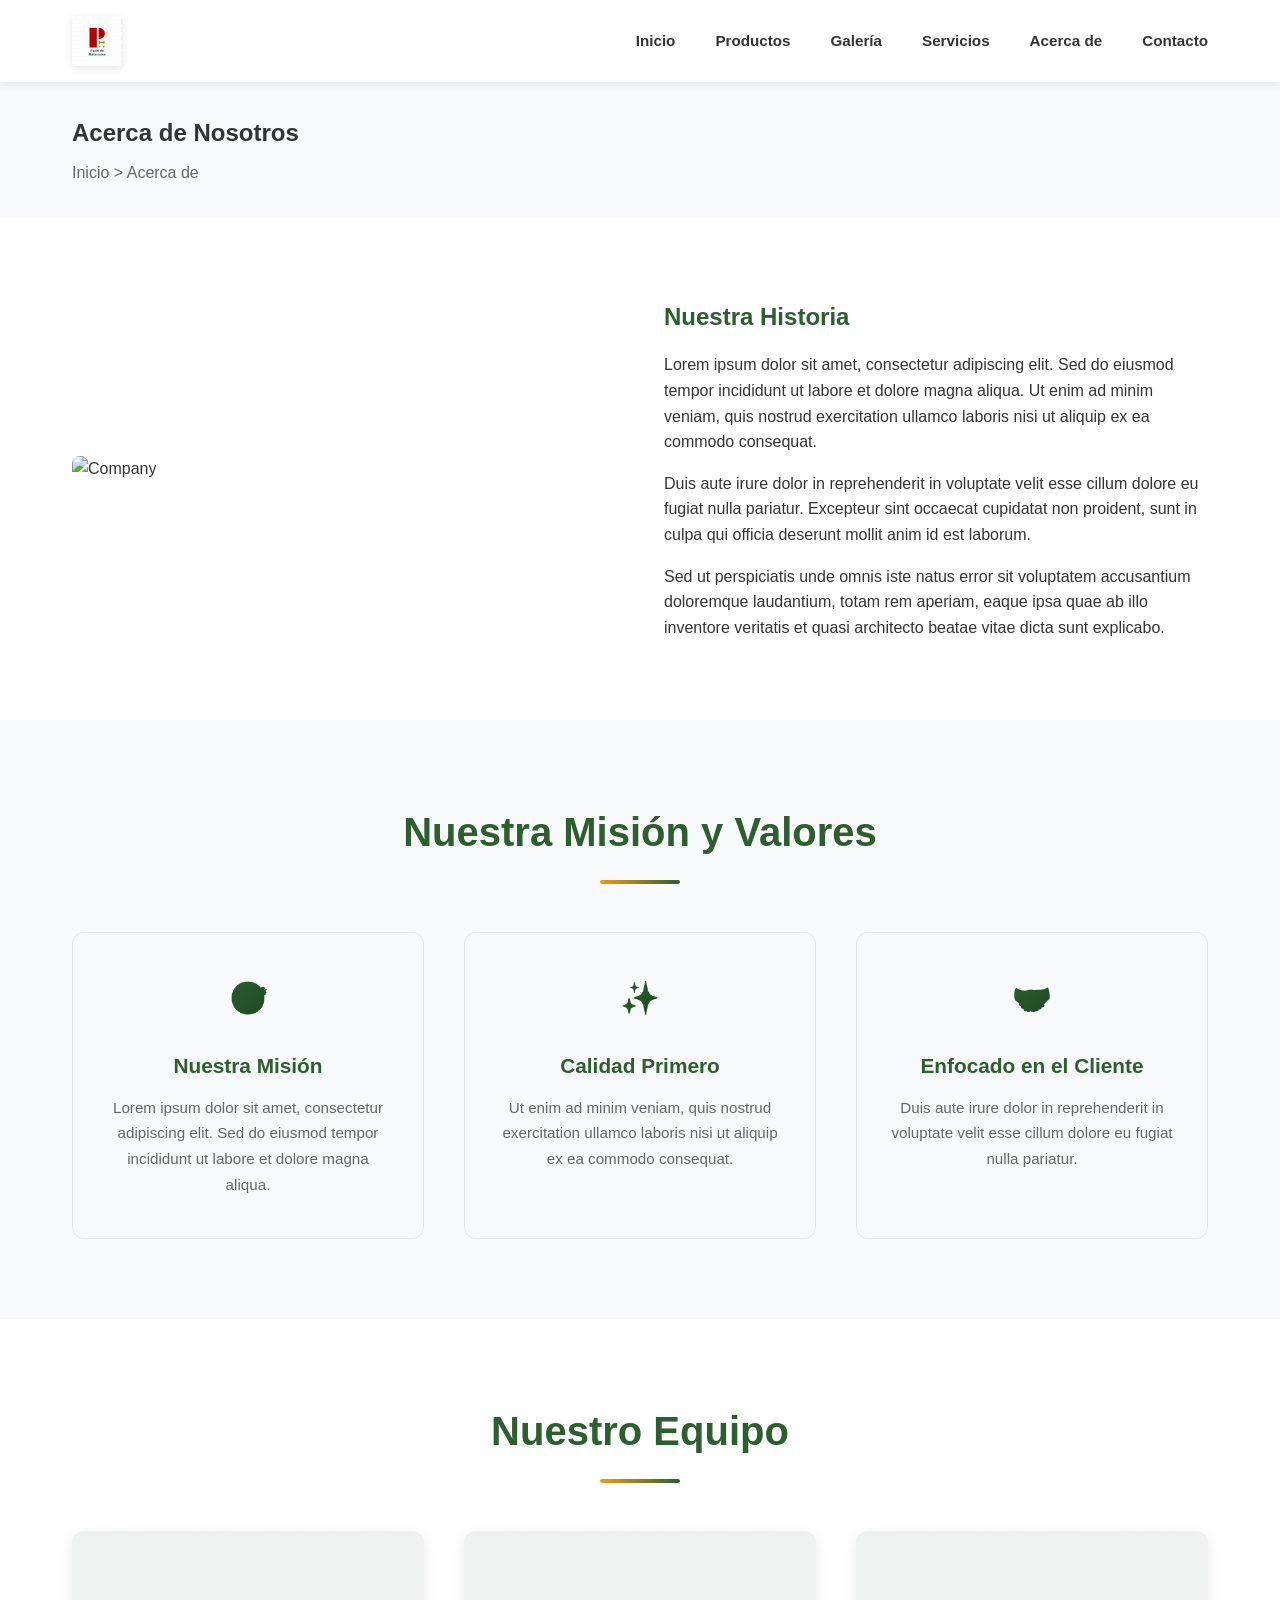
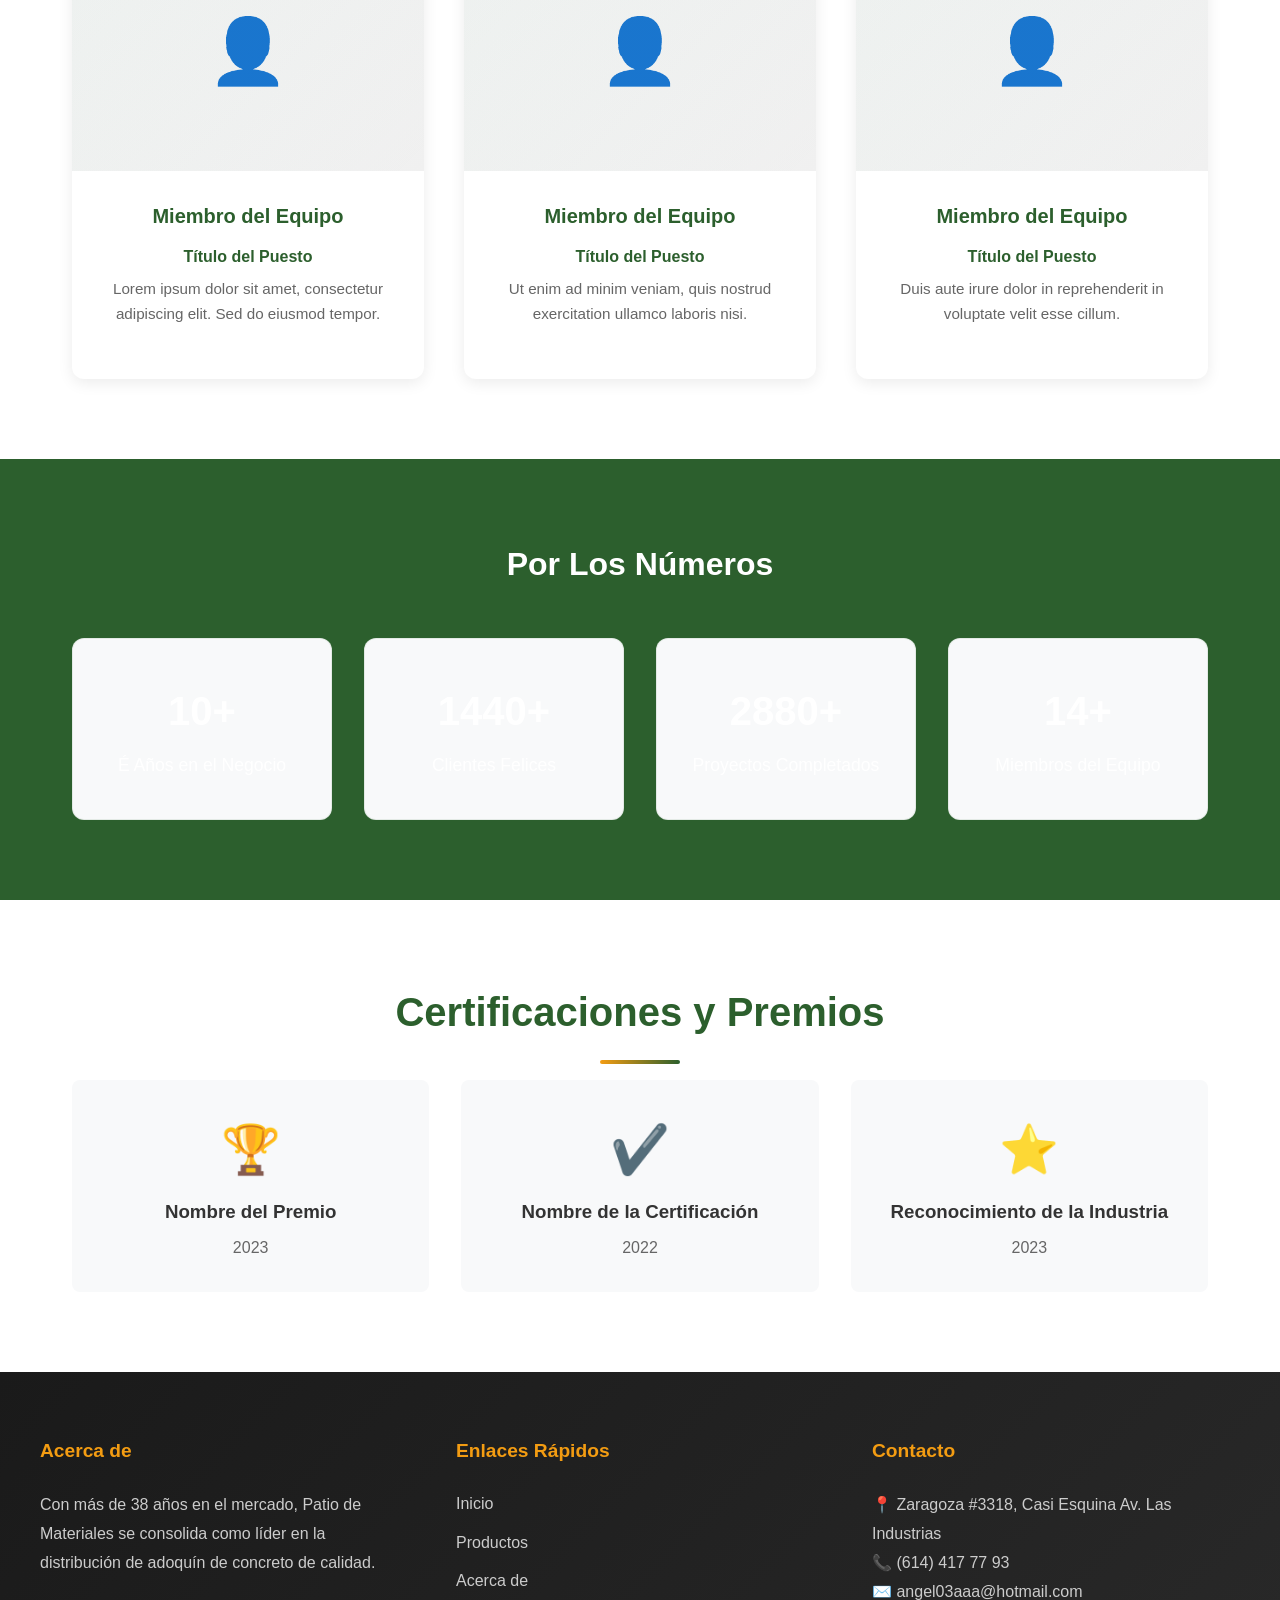
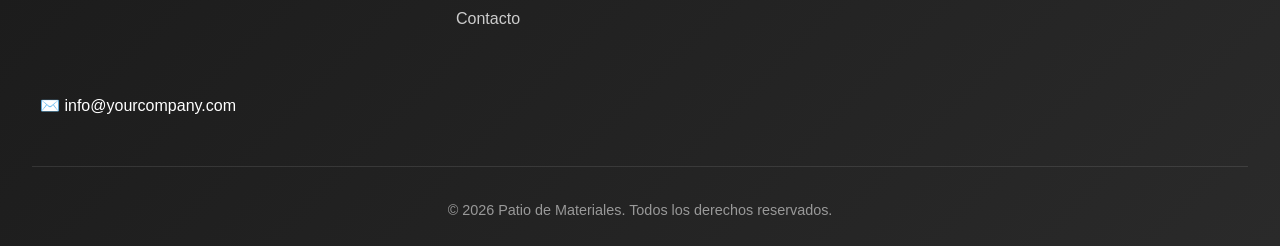
==== pages/about.html @ f094f56f "update" ====
<!DOCTYPE html>
<html lang="en">

<head>
    <meta charset="UTF-8">
    <meta name="viewport" content="width=device-width, initial-scale=1.0">
    <meta name="description" content="About Us - Learn more about our company">
    <title>Acerca de - Patio de Materiales</title>
    <link rel="stylesheet" href="../assets/css/style.css">
</head>

<body>
    <!-- HEADER -->
    <header>
        <div class="header-container">
            <a href="../index.html" class="logo">
                <img src="../assets/images/logo.png" alt="Logo Patio de Materiales">
            </a>
            <nav>
                <ul>
                    <li><a href="../index.html">Inicio</a></li>
                    <li><a href="products.html">Productos</a></li>
                    <li><a href="gallery.html">Galería</a></li>
                    <li><a href="services.html">Servicios</a></li>
                    <li><a href="about.html">Acerca de</a></li>
                    <li><a href="contact.html">Contacto</a></li>
                </ul>
            </nav>
            <button class="mobile-menu-btn">☰</button>
        </div>
    </header>

    <!-- PAGE TITLE -->
    <section style="background-color: var(--bg-light); padding: 2rem 2rem;">
        <div class="container">
            <h1 style="margin-bottom: 0.5rem;">Acerca de Nosotros</h1>
            <p style="color: var(--text-light);">Inicio > Acerca de</p>
        </div>
    </section>

    <!-- COMPANY STORY SECTION -->
    <section class="section">
        <div class="container">
            <div style="display: grid; grid-template-columns: 1fr 1fr; gap: 3rem; align-items: center;">
                <div>
                    <img src="../assets/images/about-image.jpg" alt="Company" style="width: 100%; border-radius: 8px;">
                </div>
                <div>
                    <h2 style="color: var(--primary-color); margin-bottom: 1rem;">Nuestra Historia</h2>
                    <p style="margin-bottom: 1rem;">Lorem ipsum dolor sit amet, consectetur adipiscing elit. Sed do
                        eiusmod tempor incididunt ut labore et dolore magna aliqua. Ut enim ad minim veniam, quis
                        nostrud exercitation ullamco laboris nisi ut aliquip ex ea commodo consequat.</p>
                    <p style="margin-bottom: 1rem;">Duis aute irure dolor in reprehenderit in voluptate velit esse
                        cillum dolore eu fugiat nulla pariatur. Excepteur sint occaecat cupidatat non proident, sunt in
                        culpa qui officia deserunt mollit anim id est laborum.</p>
                    <p>Sed ut perspiciatis unde omnis iste natus error sit voluptatem accusantium doloremque laudantium,
                        totam rem aperiam, eaque ipsa quae ab illo inventore veritatis et quasi architecto beatae vitae
                        dicta sunt explicabo.</p>
                </div>
            </div>
        </div>
    </section>

    <!-- MISSION & VALUES -->
    <section class="section" style="background-color: var(--bg-light);">
        <div class="container">
            <h2 class="section-title">Nuestra Misión y Valores</h2>
            <div class="feature-grid">
                <div class="feature-card">
                    <div class="feature-icon" style="font-size: 2rem;">🎯</div>
                    <h3 class="feature-title">Nuestra Misión</h3>
                    <p class="feature-description">Lorem ipsum dolor sit amet, consectetur adipiscing elit. Sed do
                        eiusmod tempor incididunt ut labore et dolore magna aliqua.</p>
                </div>
                <div class="feature-card">
                    <div class="feature-icon" style="font-size: 2rem;">✨</div>
                    <h3 class="feature-title">Calidad Primero</h3>
                    <p class="feature-description">Ut enim ad minim veniam, quis nostrud exercitation ullamco laboris
                        nisi ut aliquip ex ea commodo consequat.</p>
                </div>
                <div class="feature-card">
                    <div class="feature-icon" style="font-size: 2rem;">🤝</div>
                    <h3 class="feature-title">Enfocado en el Cliente</h3>
                    <p class="feature-description">Duis aute irure dolor in reprehenderit in voluptate velit esse cillum
                        dolore eu fugiat nulla pariatur.</p>
                </div>
            </div>
        </div>
    </section>

    <!-- TEAM SECTION -->
    <section class="section">
        <div class="container">
            <h2 class="section-title">Nuestro Equipo</h2>
            <div class="product-grid">
                <!-- TEAM MEMBER 1 -->
                <div class="product-card" style="text-align: center;">
                    <div class="product-image" style="background-color: #f0f0f0; font-size: 4rem;">👤</div>
                    <div class="product-info">
                        <h3 class="product-title">Miembro del Equipo</h3>
                        <p style="color: var(--primary-color); font-weight: 600; margin-bottom: 0.5rem;">Título del
                            Puesto
                        </p>
                        <p class="product-description">Lorem ipsum dolor sit amet, consectetur adipiscing elit. Sed do
                            eiusmod tempor.</p>
                    </div>
                </div>

                <!-- TEAM MEMBER 2 -->
                <div class="product-card" style="text-align: center;">
                    <div class="product-image" style="background-color: #f0f0f0; font-size: 4rem;">👤</div>
                    <div class="product-info">
                        <h3 class="product-title">Miembro del Equipo</h3>
                        <p style="color: var(--primary-color); font-weight: 600; margin-bottom: 0.5rem;">Título del
                            Puesto
                        </p>
                        <p class="product-description">Ut enim ad minim veniam, quis nostrud exercitation ullamco
                            laboris nisi.</p>
                    </div>
                </div>

                <!-- TEAM MEMBER 3 -->
                <div class="product-card" style="text-align: center;">
                    <div class="product-image" style="background-color: #f0f0f0; font-size: 4rem;">👤</div>
                    <div class="product-info">
                        <h3 class="product-title">Miembro del Equipo</h3>
                        <p style="color: var(--primary-color); font-weight: 600; margin-bottom: 0.5rem;">Título del
                            Puesto
                        </p>
                        <p class="product-description">Duis aute irure dolor in reprehenderit in voluptate velit esse
                            cillum.</p>
                    </div>
                </div>
            </div>
        </div>
    </section>

    <!-- ACHIEVEMENTS SECTION -->
    <section class="section" style="background-color: var(--primary-color); color: white;">
        <div class="container">
            <h2 style="text-align: center; font-size: 2rem; margin-bottom: 3rem;">Por Los Números</h2>
            <div class="feature-grid" style="gap: 2rem;">
                <div class="feature-card">
                    <h3 style="font-size: 2.5rem; font-weight: bold; margin-bottom: 0.5rem;"><span
                            data-counter="38">0</span>+</h3>
                    <p style="font-size: 1.1rem;">É Años en el Negocio</p>
                </div>
                <div class="feature-card">
                    <h3 style="font-size: 2.5rem; font-weight: bold; margin-bottom: 0.5rem;"><span
                            data-counter="5000">0</span>+</h3>
                    <p style="font-size: 1.1rem;">Clientes Felices</p>
                </div>
                <div class="feature-card">
                    <h3 style="font-size: 2.5rem; font-weight: bold; margin-bottom: 0.5rem;"><span
                            data-counter="10000">0</span>+</h3>
                    <p style="font-size: 1.1rem;">Proyectos Completados</p>
                </div>
                <div class="feature-card">
                    <h3 style="font-size: 2.5rem; font-weight: bold; margin-bottom: 0.5rem;"><span
                            data-counter="50">0</span>+</h3>
                    <p style="font-size: 1.1rem;">Miembros del Equipo</p>
                </div>
            </div>
        </div>
    </section>

    <!-- CERTIFICATIONS SECTION -->
    <section class="section">
        <div class="container">
            <h2 class="section-title">Certificaciones y Premios</h2>
            <div
                style="display: grid; grid-template-columns: repeat(auto-fit, minmax(200px, 1fr)); gap: 2rem; text-align: center;">
                <div style="padding: 2rem; background-color: var(--bg-light); border-radius: 8px;">
                    <p style="font-size: 3rem; margin-bottom: 0.5rem;">🏆</p>
                    <h3 style="margin-bottom: 0.5rem;">Nombre del Premio</h3>
                    <p style="color: var(--text-light);">2023</p>
                </div>
                <div style="padding: 2rem; background-color: var(--bg-light); border-radius: 8px;">
                    <p style="font-size: 3rem; margin-bottom: 0.5rem;">✔️</p>
                    <h3 style="margin-bottom: 0.5rem;">Nombre de la Certificación</h3>
                    <p style="color: var(--text-light);">2022</p>
                </div>
                <div style="padding: 2rem; background-color: var(--bg-light); border-radius: 8px;">
                    <p style="font-size: 3rem; margin-bottom: 0.5rem;">⭐</p>
                    <h3 style="margin-bottom: 0.5rem;">Reconocimiento de la Industria</h3>
                    <p style="color: var(--text-light);">2023</p>
                </div>
            </div>
        </div>
    </section>

    <!-- FOOTER -->
    <footer>
        <div class="footer-container">
            <div class="footer-grid">
                <div class="footer-section">
                    <h3>Acerca de</h3>
                    <p>Con más de 38 años en el mercado, Patio de Materiales se consolida como líder en la distribución
                        de adoquín de concreto de calidad.</p>
                </div>
                <div class="footer-section">
                    <h3>Enlaces Rápidos</h3>
                    <ul>
                        <li><a href="../index.html">Inicio</a></li>
                        <li><a href="products.html">Productos</a></li>
                        <li><a href="about.html">Acerca de</a></li>
                        <li><a href="contact.html">Contacto</a></li>
                    </ul>
                </div>
                <div class="footer-section">
                    <h3>Contacto</h3>
                    <p>📍 Zaragoza #3318, Casi Esquina Av. Las Industrias</p>
                    <p>📞 (614) 417 77 93</p>
                    <p>✉️ angel03aaa@hotmail.com</p>
                </div>
                <p>✉️ info@yourcompany.com</p>
            </div>
        </div>
        <div class="footer-bottom">
            <p>&copy; 2026 Patio de Materiales. Todos los derechos reservados.</p>
        </div>
        </div>
    </footer>

    <script src="../assets/js/main.js"></script>
</body>

</html>
---- assets/css/style.css ----
/* ========================================
   GENERAL STYLES & RESET
   ======================================== */
* {
    margin: 0;
    padding: 0;
    box-sizing: border-box;
}

:root {
    --primary-color: #2c5f2d;
    --secondary-color: #f39c12;
    --text-dark: #333333;
    --text-light: #666666;
    --bg-light: #f8f9fa;
    --bg-white: #ffffff;
    --border-color: #e0e0e0;
    --shadow: 0 2px 8px rgba(0, 0, 0, 0.1);
    --transition: all 0.3s ease;
}

html {
    scroll-behavior: smooth;
}

body {
    font-family: 'Segoe UI', Tahoma, Geneva, Verdana, sans-serif;
    color: var(--text-dark);
    line-height: 1.6;
    background-color: var(--bg-white);
}

/* ========================================
   HEADER & NAVIGATION
   ======================================== */
header {
    background-color: var(--bg-white);
    box-shadow: 0 2px 8px rgba(0, 0, 0, 0.08);
    position: sticky;
    top: 0;
    z-index: 100;
    transition: box-shadow 0.3s ease;
}

header:hover {
    box-shadow: 0 4px 12px rgba(0, 0, 0, 0.12);
}

.header-container {
    max-width: 1200px;
    margin: 0 auto;
    padding: 1rem 2rem;
    display: flex;
    justify-content: space-between;
    align-items: center;
}

.logo {
    font-size: 1.6rem;
    font-weight: 700;
    color: var(--primary-color);
    text-decoration: none;
    display: flex;
    align-items: center;
    gap: 0.5rem;
}

.logo img {
    height: 50px;
    width: auto;
    filter: drop-shadow(0 2px 4px rgba(0, 0, 0, 0.1));
}

nav ul {
    list-style: none;
    display: flex;
    gap: 2.5rem;
}

nav a {
    text-decoration: none;
    color: var(--text-dark);
    font-weight: 600;
    font-size: 0.95rem;
    transition: var(--transition);
    position: relative;
}

nav a::after {
    content: '';
    position: absolute;
    bottom: -4px;
    left: 0;
    right: 0;
    height: 2px;
    background: linear-gradient(90deg, var(--secondary-color), var(--primary-color));
    transform: scaleX(0);
    transform-origin: left;
    transition: transform 0.3s ease;
}

nav a:hover::after {
    transform: scaleX(1);
}

nav a:hover {
    color: var(--primary-color);
}

.mobile-menu-btn {
    display: none;
    background: none;
    border: none;
    font-size: 1.5rem;
    cursor: pointer;
}

/* ========================================
   CONTAINER & COMMON STYLES
   ======================================== */
.container {
    max-width: 1200px;
    margin: 0 auto;
    padding: 0 2rem;
}

.section {
    padding: 5rem 2rem;
    position: relative;
}

.section:nth-child(even) {
    background-color: var(--bg-light);
}

.section-title {
    text-align: center;
    font-size: 2.5rem;
    margin-bottom: 1rem;
    color: var(--primary-color);
    font-weight: 700;
}

.section-title::after {
    content: '';
    display: block;
    width: 80px;
    height: 4px;
    background: linear-gradient(90deg, var(--secondary-color), var(--primary-color));
    margin: 1rem auto 0;
    border-radius: 2px;
}

/* ========================================
   BUTTONS
   ======================================== */
.btn {
    display: inline-block;
    padding: 0.85rem 2.2rem;
    border: none;
    border-radius: 6px;
    font-size: 1rem;
    font-weight: 600;
    text-decoration: none;
    cursor: pointer;
    transition: var(--transition);
    text-align: center;
    box-shadow: 0 2px 6px rgba(0, 0, 0, 0.1);
}

.btn-primary {
    background: linear-gradient(135deg, var(--primary-color), #1e4620);
    color: white;
}

.btn-primary:hover {
    box-shadow: 0 6px 16px rgba(44, 95, 45, 0.3);
    transform: translateY(-3px);
}

.btn-secondary {
    background: linear-gradient(135deg, var(--secondary-color), #d67c0a);
    color: white;
}

.btn-secondary:hover {
    box-shadow: 0 6px 16px rgba(243, 156, 18, 0.3);
    transform: translateY(-3px);
}

.btn-outline {
    border: 2px solid var(--primary-color);
    color: var(--primary-color);
    background-color: white;
}

.btn-outline:hover {
    background-color: var(--primary-color);
    color: white;
    box-shadow: 0 6px 16px rgba(44, 95, 45, 0.2);
}

.btn-outline:hover {
    background-color: var(--primary-color);
    color: white;
}

/* ========================================
   HERO SECTION
   ======================================== */
.hero {
    background: linear-gradient(135deg, rgba(44, 95, 45, 0.8), rgba(47, 114, 50, 0.8)),
        url('../images/hero-bg.jpg') center/cover no-repeat;
    color: white;
    padding: 8rem 2rem;
    text-align: center;
    min-height: 550px;
    display: flex;
    align-items: center;
    justify-content: center;
    position: relative;
}

.hero::before {
    content: '';
    position: absolute;
    top: 0;
    left: 0;
    right: 0;
    bottom: 0;
    background: radial-gradient(circle at top right, rgba(243, 156, 18, 0.1), transparent);
    pointer-events: none;
}

.hero-content {
    position: relative;
    z-index: 1;
    max-width: 700px;
}

.hero-content h1 {
    font-size: 3.5rem;
    margin-bottom: 1.5rem;
    font-weight: 700;
    line-height: 1.2;
    text-shadow: 0 2px 4px rgba(0, 0, 0, 0.2);
}

.hero-content p {
    font-size: 1.4rem;
    margin-bottom: 2.5rem;
    font-weight: 500;
    opacity: 0.95;
    text-shadow: 0 1px 3px rgba(0, 0, 0, 0.2);
}

/* ========================================
   PRODUCT CARD
   ======================================== */
.product-grid {
    display: grid;
    grid-template-columns: repeat(auto-fill, minmax(280px, 1fr));
    gap: 2.5rem;
    margin-top: 3rem;
}

.product-card {
    background: var(--bg-white);
    border: none;
    border-radius: 12px;
    overflow: hidden;
    box-shadow: 0 4px 15px rgba(0, 0, 0, 0.08);
    transition: var(--transition);
    display: flex;
    flex-direction: column;
    position: relative;
}

.product-card:hover {
    transform: translateY(-8px);
    box-shadow: 0 12px 30px rgba(0, 0, 0, 0.15);
}

.product-badge {
    position: absolute;
    top: 12px;
    right: 12px;
    background: linear-gradient(135deg, var(--secondary-color), #d67c0a);
    color: white;
    padding: 0.4rem 1rem;
    border-radius: 20px;
    font-size: 0.8rem;
    font-weight: 600;
    z-index: 10;
    text-transform: uppercase;
    box-shadow: 0 2px 8px rgba(0, 0, 0, 0.2);
}

.product-image {
    width: 100%;
    height: 240px;
    background: linear-gradient(135deg, var(--bg-light), #f0f0f0);
    display: flex;
    align-items: center;
    justify-content: center;
    font-size: 3rem;
    color: #ccc;
    position: relative;
    overflow: hidden;
}

.product-image::before {
    content: '';
    position: absolute;
    top: 0;
    left: 0;
    right: 0;
    bottom: 0;
    background: linear-gradient(135deg, rgba(44, 95, 45, 0.05), transparent);
    z-index: 1;
}

.product-image img {
    width: 100%;
    height: 100%;
    object-fit: cover;
    transition: transform 0.4s ease;
}

.product-card:hover .product-image img {
    transform: scale(1.08);
}

.product-info {
    padding: 1.8rem;
    flex-grow: 1;
    display: flex;
    flex-direction: column;
}

.product-title {
    font-size: 1.25rem;
    font-weight: 700;
    margin-bottom: 0.75rem;
    color: var(--primary-color);
}

.product-price {
    font-size: 1.6rem;
    color: var(--secondary-color);
    font-weight: 700;
    margin-bottom: 1rem;
}

.product-description {
    font-size: 0.95rem;
    color: var(--text-light);
    margin-bottom: 1.5rem;
    flex-grow: 1;
    line-height: 1.6;
}

.product-card .btn {
    width: 100%;
    margin-top: auto;
}

/* ========================================
   FEATURE SECTION
   ======================================== */
.feature-grid {
    display: grid;
    grid-template-columns: repeat(auto-fit, minmax(260px, 1fr));
    gap: 2.5rem;
    margin-top: 3rem;
}

.feature-card {
    text-align: center;
    padding: 2.5rem 2rem;
    background: var(--bg-light);
    border-radius: 12px;
    transition: var(--transition);
    border: 1px solid rgba(44, 95, 45, 0.1);
}

.feature-card:hover {
    background: white;
    box-shadow: 0 8px 20px rgba(0, 0, 0, 0.1);
    transform: translateY(-5px);
}

.feature-icon {
    font-size: 3.5rem;
    margin-bottom: 1.5rem;
    display: inline-block;
    background: linear-gradient(135deg, var(--primary-color), #1e4620);
    -webkit-background-clip: text;
    -webkit-text-fill-color: transparent;
    background-clip: text;
}

.feature-title {
    font-size: 1.3rem;
    font-weight: 700;
    margin-bottom: 0.8rem;
    color: var(--primary-color);
}

.feature-description {
    color: var(--text-light);
    line-height: 1.7;
    font-size: 0.95rem;
}

/* ========================================
   GALLERY SECTION
   ======================================== */
.gallery-grid {
    display: grid;
    grid-template-columns: repeat(auto-fill, minmax(280px, 1fr));
    gap: 2rem;
    margin-top: 3rem;
}

.gallery-item {
    position: relative;
    overflow: hidden;
    aspect-ratio: 1;
    border-radius: 12px;
    cursor: pointer;
    box-shadow: 0 4px 15px rgba(0, 0, 0, 0.1);
    transition: var(--transition);
}

.gallery-item:hover {
    box-shadow: 0 12px 30px rgba(0, 0, 0, 0.2);
}

.gallery-item img {
    width: 100%;
    height: 100%;
    object-fit: cover;
    transition: transform 0.5s cubic-bezier(0.4, 0, 0.2, 1);
}

.gallery-item:hover img {
    transform: scale(1.12);
}

.gallery-overlay {
    position: absolute;
    top: 0;
    left: 0;
    right: 0;
    bottom: 0;
    background: linear-gradient(135deg, rgba(44, 95, 45, 0.85), rgba(243, 156, 18, 0.1));
    display: flex;
    align-items: center;
    justify-content: center;
    opacity: 0;
    transition: opacity 0.4s ease;
}

.gallery-item:hover .gallery-overlay {
    opacity: 1;
}

.gallery-overlay-text {
    color: white;
    text-align: center;
    z-index: 10;
}

.gallery-overlay-text p:first-child {
    font-size: 1.3rem;
    font-weight: 700;
    margin-bottom: 0.5rem;
}

.gallery-overlay-text p:last-child {
    font-size: 0.9rem;
    opacity: 0.9;
}

/* ========================================
   FORM STYLES
   ======================================== */
.form-group {
    margin-bottom: 1.8rem;
}

label {
    display: block;
    margin-bottom: 0.7rem;
    font-weight: 600;
    color: var(--text-dark);
}

input[type="text"],
input[type="email"],
input[type="phone"],
textarea,
select {
    width: 100%;
    padding: 0.9rem 1.1rem;
    border: 2px solid var(--border-color);
    border-radius: 8px;
    font-family: inherit;
    font-size: 1rem;
    transition: var(--transition);
    background-color: white;
}

input[type="text"]:focus,
input[type="email"]:focus,
input[type="phone"]:focus,
textarea:focus,
select:focus {
    outline: none;
    border-color: var(--primary-color);
    box-shadow: 0 0 0 4px rgba(44, 95, 45, 0.1);
    background-color: rgba(44, 95, 45, 0.02);
}

textarea {
    resize: vertical;
    min-height: 160px;
    font-family: inherit;
}

/* ========================================
   FOOTER
   ======================================== */
footer {
    background: linear-gradient(135deg, #1a1a1a, #2a2a2a);
    color: white;
    padding: 4rem 2rem 1.5rem;
}

.footer-container {
    max-width: 1200px;
    margin: 0 auto;
}

.footer-grid {
    display: grid;
    grid-template-columns: repeat(auto-fit, minmax(280px, 1fr));
    gap: 3rem;
    margin-bottom: 3rem;
}

.footer-section {
    animation: slideUp 0.6s ease-out;
}

@keyframes slideUp {
    from {
        opacity: 0;
        transform: translateY(20px);
    }

    to {
        opacity: 1;
        transform: translateY(0);
    }
}

.footer-section h3 {
    margin-bottom: 1.5rem;
    color: var(--secondary-color);
    font-size: 1.2rem;
    font-weight: 700;
}

.footer-section ul {
    list-style: none;
}

.footer-section ul li {
    margin-bottom: 0.8rem;
}

.footer-section a {
    color: #ccc;
    text-decoration: none;
    transition: var(--transition);
    display: inline-block;
}

.footer-section a:hover {
    color: var(--secondary-color);
    transform: translateX(4px);
}

.footer-section p {
    color: #ccc;
    line-height: 1.8;
}

.social-links {
    display: flex;
    gap: 1.2rem;
    margin-top: 1.5rem;
}

.social-links a {
    display: inline-flex;
    align-items: center;
    justify-content: center;
    width: 45px;
    height: 45px;
    background: linear-gradient(135deg, var(--primary-color), #1e4620);
    border-radius: 50%;
    color: white;
    transition: var(--transition);
    box-shadow: 0 4px 12px rgba(44, 95, 45, 0.2);
}

.social-links a:hover {
    background: linear-gradient(135deg, var(--secondary-color), #d67c0a);
    transform: translateY(-4px);
    box-shadow: 0 6px 16px rgba(243, 156, 18, 0.3);
}

.footer-bottom {
    border-top: 1px solid rgba(255, 255, 255, 0.1);
    padding-top: 2rem;
    text-align: center;
    color: #999;
    font-size: 0.9rem;
}

/* ========================================
   GALLERY FILTER
   ======================================== */
.gallery-filter-tabs {
    display: flex;
    justify-content: center;
    gap: 1rem;
    flex-wrap: wrap;
    margin: 2rem 0;
}

.gallery-filter-tabs button {
    padding: 0.7rem 1.8rem;
    border: 2px solid var(--primary-color);
    background-color: transparent;
    color: var(--primary-color);
    cursor: pointer;
    border-radius: 25px;
    transition: var(--transition);
    font-weight: 600;
    font-size: 0.95rem;
}

.gallery-filter-tabs button.active {
    background: linear-gradient(135deg, var(--primary-color), #1e4620);
    color: white;
    box-shadow: 0 4px 12px rgba(44, 95, 45, 0.2);
}

.gallery-filter-tabs button:hover {
    background: linear-gradient(135deg, var(--primary-color), #1e4620);
    color: white;
    transform: translateY(-2px);
}

/* ========================================
   RESPONSIVE DESIGN
   ======================================== */
@media (max-width: 768px) {
    nav ul {
        flex-direction: column;
        gap: 1rem;
    }

    .mobile-menu-btn {
        display: block;
    }

    .hero-content h1 {
        font-size: 2.2rem;
    }

    .hero-content p {
        font-size: 1.1rem;
    }

    .product-grid {
        grid-template-columns: repeat(auto-fill, minmax(200px, 1fr));
        gap: 1.8rem;
    }

    .section-title {
        font-size: 1.8rem;
    }

    .section {
        padding: 3rem 1.5rem;
    }

    .gallery-grid {
        grid-template-columns: repeat(2, 1fr);
        gap: 1.5rem;
    }
}

@media (max-width: 480px) {
    .header-container {
        padding: 1rem;
    }

    nav ul {
        display: none;
    }

    .hero-content h1 {
        font-size: 1.5rem;
    }

    .product-grid {
        grid-template-columns: 1fr;
    }

    .gallery-grid {
        grid-template-columns: 1fr;
    }

    .footer-grid {
        grid-template-columns: 1fr;
    }
}
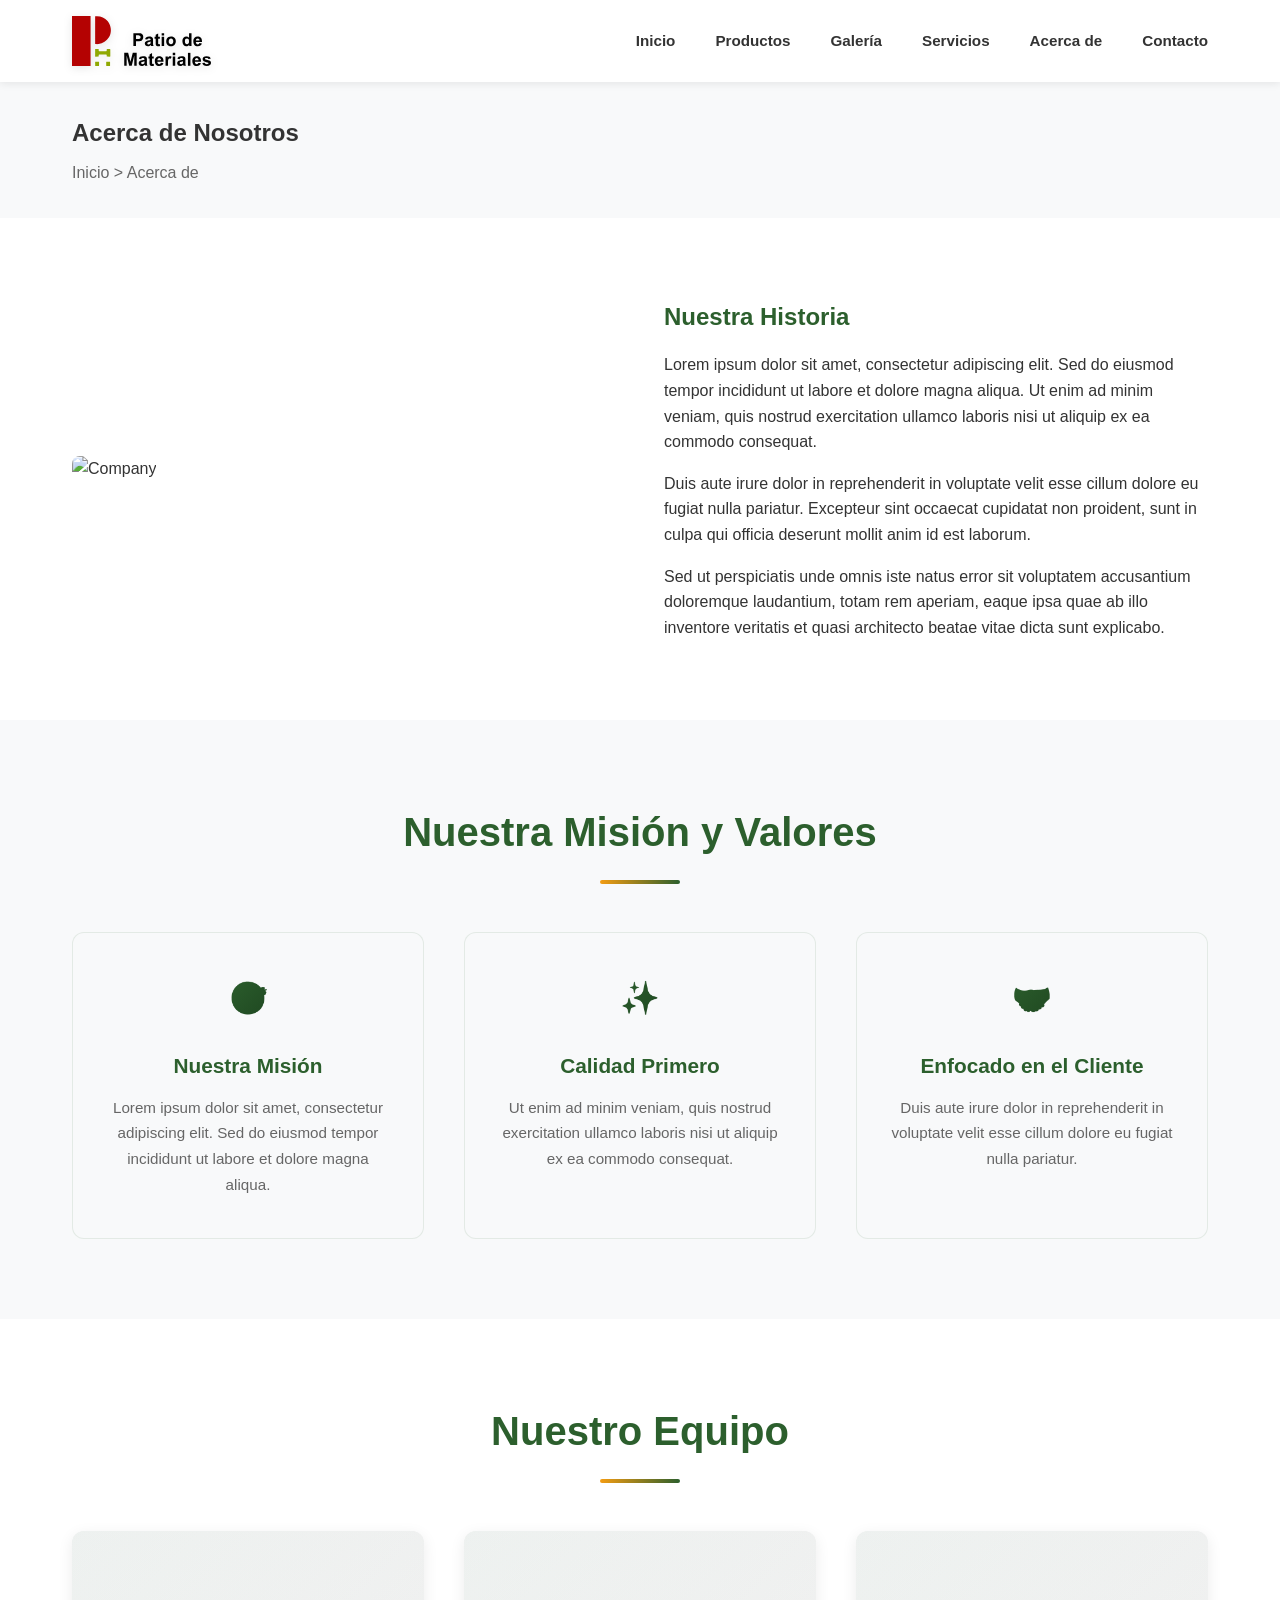
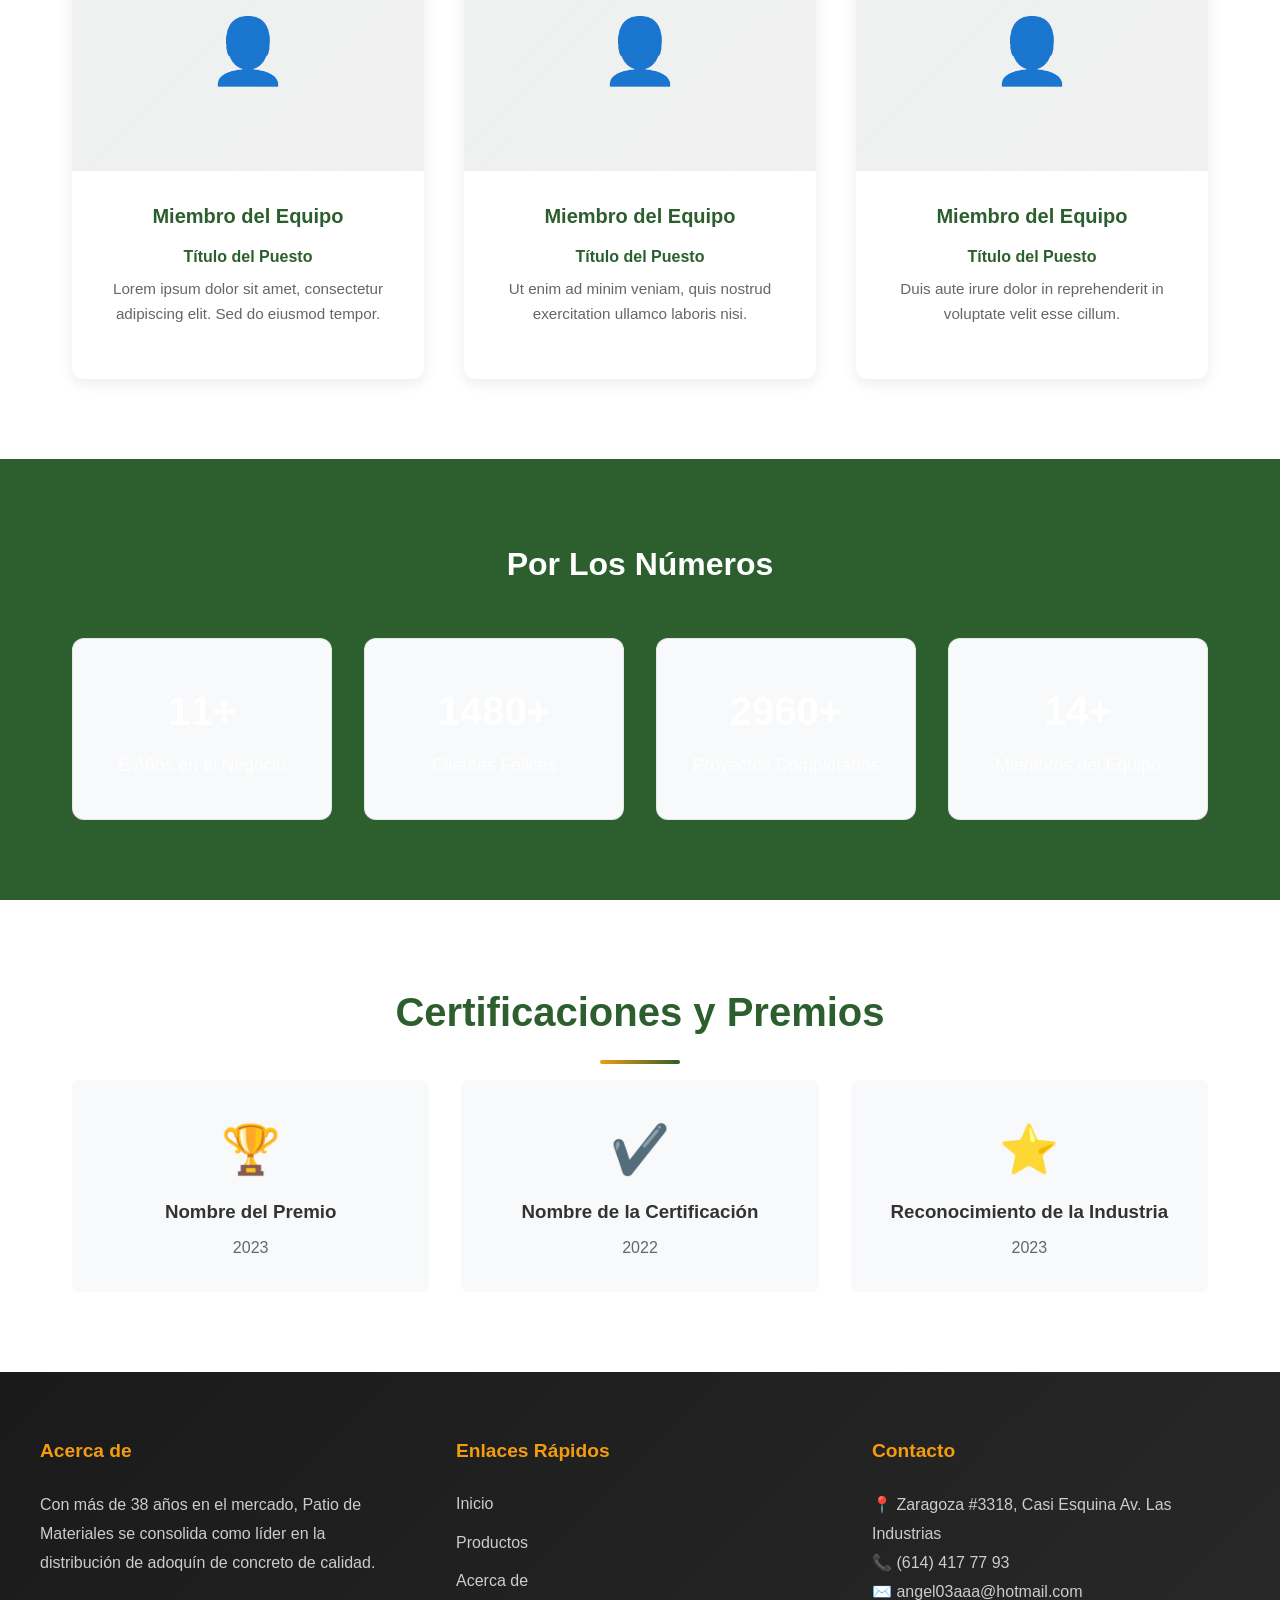
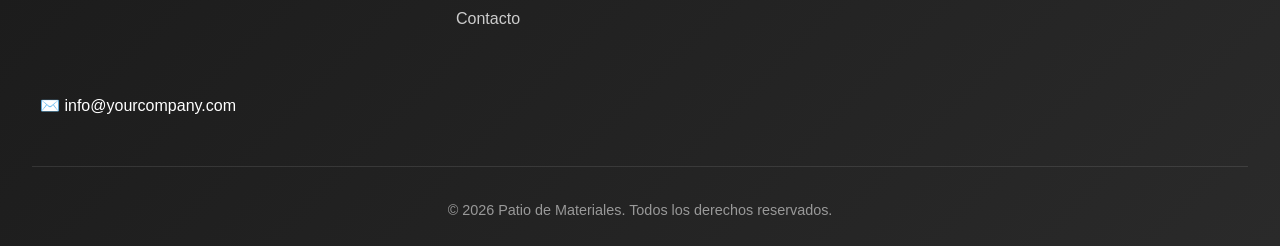
==== commit cff62422: "update" ====
--- a/pages/about.html
+++ b/pages/about.html
@@ -14,7 +14,7 @@
     <header>
         <div class="header-container">
             <a href="../index.html" class="logo">
-                <img src="../assets/images/logo.png" alt="Logo Patio de Materiales">
+                <img src="../assets/images/logo_h.svg" alt="Logo Patio de Materiales">
             </a>
             <nav>
                 <ul>
--- a/assets/css/style.css
+++ b/assets/css/style.css
@@ -206,36 +206,92 @@
 }
 
 /* ========================================
-   HERO SECTION
+   HERO SECTION / CAROUSEL
    ======================================== */
 .hero {
-    background: linear-gradient(135deg, rgba(44, 95, 45, 0.8), rgba(47, 114, 50, 0.8)),
-        url('../images/hero-bg.jpg') center/cover no-repeat;
-    color: white;
-    padding: 8rem 2rem;
-    text-align: center;
+    position: relative;
     min-height: 550px;
+    overflow: hidden;
+}
+
+.carousel-container {
+    position: relative;
+    width: 100%;
+    height: 100%;
+    min-height: 550px;
+}
+
+.carousel-slides {
+    position: relative;
+    width: 100%;
+    height: 100%;
+    min-height: 550px;
+}
+
+.carousel-slide {
+    position: absolute;
+    top: 0;
+    left: 0;
+    width: 100%;
+    height: 100%;
+    opacity: 0;
+    transition: opacity 0.8s ease-in-out;
+}
+
+.carousel-slide.active {
+    opacity: 1;
+}
+
+.carousel-slide img {
+    width: 100%;
+    height: 100%;
+    object-fit: cover;
+    display: block;
+}
+
+.carousel-overlay {
+    position: absolute;
+    top: 0;
+    left: 0;
+    width: 100%;
+    height: 100%;
+    background: linear-gradient(135deg, rgba(80, 80, 80, 0.6), rgba(100, 100, 100, 0.6));
     display: flex;
     align-items: center;
     justify-content: center;
-    position: relative;
-}
-
-.hero::before {
+    z-index: 2;
+}
+
+.carousel-overlay::before {
     content: '';
     position: absolute;
     top: 0;
     left: 0;
     right: 0;
     bottom: 0;
-    background: radial-gradient(circle at top right, rgba(243, 156, 18, 0.1), transparent);
+    background: radial-gradient(circle at top right, rgba(243, 156, 18, 0.15), transparent);
     pointer-events: none;
 }
 
 .hero-content {
     position: relative;
-    z-index: 1;
+    z-index: 3;
     max-width: 700px;
+    text-align: center;
+    color: white;
+    animation: slideInUp 0.8s ease;
+}
+
+@keyframes slideInUp {
+    from {
+        opacity: 0;
+        transform: translateY(30px);
+    }
+
+    to {
+        opacity: 1;
+        transform: translateY(0);
+    }
 }
 
 .hero-content h1 {
@@ -243,7 +299,7 @@
     margin-bottom: 1.5rem;
     font-weight: 700;
     line-height: 1.2;
-    text-shadow: 0 2px 4px rgba(0, 0, 0, 0.2);
+    text-shadow: 0 2px 8px rgba(0, 0, 0, 0.3);
 }
 
 .hero-content p {
@@ -252,6 +308,71 @@
     font-weight: 500;
     opacity: 0.95;
     text-shadow: 0 1px 3px rgba(0, 0, 0, 0.2);
+}
+
+/* ========================================
+   CAROUSEL CONTROLS
+   ======================================== */
+.carousel-btn {
+    position: absolute;
+    top: 50%;
+    transform: translateY(-50%);
+    z-index: 10;
+    background: rgba(255, 255, 255, 0.4);
+    color: white;
+    border: none;
+    padding: 1rem 1.2rem;
+    font-size: 1.5rem;
+    cursor: pointer;
+    transition: all 0.3s ease;
+    border-radius: 4px;
+}
+
+.carousel-btn:hover {
+    background: rgba(255, 255, 255, 0.7);
+    transform: translateY(-50%) scale(1.1);
+}
+
+.carousel-prev {
+    left: 2rem;
+}
+
+.carousel-next {
+    right: 2rem;
+}
+
+/* ========================================
+   CAROUSEL INDICATORS
+   ======================================== */
+.carousel-indicators {
+    position: absolute;
+    bottom: 2rem;
+    left: 50%;
+    transform: translateX(-50%);
+    z-index: 10;
+    display: flex;
+    gap: 0.8rem;
+}
+
+.indicator {
+    width: 12px;
+    height: 12px;
+    border-radius: 50%;
+    border: 2px solid white;
+    background: rgba(255, 255, 255, 0.4);
+    cursor: pointer;
+    transition: all 0.3s ease;
+}
+
+.indicator.active {
+    background: var(--secondary-color);
+    border-color: var(--secondary-color);
+    width: 32px;
+    border-radius: 6px;
+}
+
+.indicator:hover {
+    background: rgba(255, 255, 255, 0.7);
 }
 
 /* ========================================
@@ -687,6 +808,33 @@
         font-size: 1.1rem;
     }
 
+    .carousel-btn {
+        padding: 0.75rem 0.9rem;
+        font-size: 1.2rem;
+    }
+
+    .carousel-prev {
+        left: 1rem;
+    }
+
+    .carousel-next {
+        right: 1rem;
+    }
+
+    .carousel-indicators {
+        bottom: 1.5rem;
+        gap: 0.6rem;
+    }
+
+    .indicator {
+        width: 10px;
+        height: 10px;
+    }
+
+    .indicator.active {
+        width: 28px;
+    }
+
     .product-grid {
         grid-template-columns: repeat(auto-fill, minmax(200px, 1fr));
         gap: 1.8rem;
@@ -719,6 +867,33 @@
         font-size: 1.5rem;
     }
 
+    .carousel-btn {
+        padding: 0.6rem 0.75rem;
+        font-size: 1rem;
+    }
+
+    .carousel-prev {
+        left: 0.5rem;
+    }
+
+    .carousel-next {
+        right: 0.5rem;
+    }
+
+    .carousel-indicators {
+        bottom: 1rem;
+        gap: 0.5rem;
+    }
+
+    .indicator {
+        width: 8px;
+        height: 8px;
+    }
+
+    .indicator.active {
+        width: 24px;
+    }
+
     .product-grid {
         grid-template-columns: 1fr;
     }
